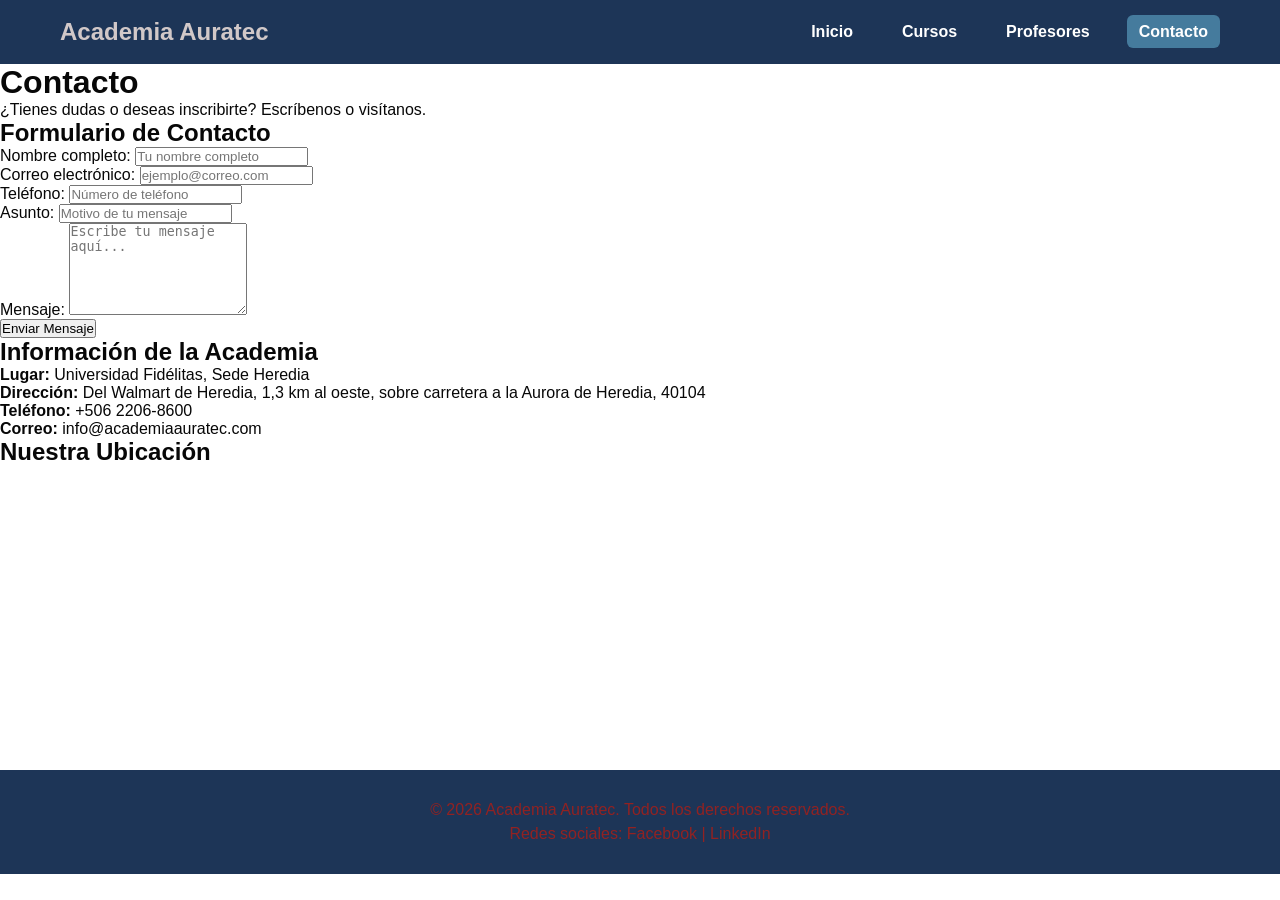
==== contacto.html @ a44619f1 "contactoCode Codio de contacto  se incorporo los espacios para que el usuario ingrese sus datos y e" ====
<!DOCTYPE html>
<html lang="es">
<head>
    <meta charset="UTF-8">
    <meta name="viewport" content="width=device-width, initial-scale=1.0">
    <title>Contacto | Academia Auratec</title>
    <link rel="stylesheet" href="css/style.css">
    <link rel="stylesheet" href="css/contacto.css">
</head>
<body>

    <header>
        <nav class="navbar">
            <div class="logo">
                <h1>Academia Auratec</h1>
            </div>
            <ul class="nav-links">
                <li><a href="index.html">Inicio</a></li>
                <li><a href="cursos.html">Cursos</a></li>
                <li><a href="profesores.html">Profesores</a></li>
                <li><a href="contacto.html" class="activo">Contacto</a></li>
            </ul>
        </nav>
    </header>

    <main>
        <header class="header-contacto">
            <h1>Contacto</h1>
            <p>¿Tienes dudas o deseas inscribirte? Escríbenos o visítanos.</p>
        </header>

        <div class="contenedor-contacto">

            <section class="seccion-formulario">
                <h2>Formulario de Contacto</h2>
                <form action="#" method="POST" class="formulario-contacto">

                    <div class="grupo-campo">
                        <label for="nombre">Nombre completo:</label>
                        <input type="text" id="nombre" name="nombre" placeholder="Tu nombre completo" required>
                    </div>

                    <div class="grupo-campo">
                        <label for="correo">Correo electrónico:</label>
                        <input type="email" id="correo" name="correo" placeholder="ejemplo@correo.com" required>
                    </div>

                    <div class="grupo-campo">
                        <label for="telefono">Teléfono:</label>
                        <input type="text" id="telefono" name="telefono" placeholder="Número de teléfono">
                    </div>

                    <div class="grupo-campo">
                        <label for="asunto">Asunto:</label>
                        <input type="text" id="asunto" name="asunto" placeholder="Motivo de tu mensaje">
                    </div>

                    <div class="grupo-campo">
                        <label for="mensaje">Mensaje:</label>
                        <textarea id="mensaje" name="mensaje" rows="6" placeholder="Escribe tu mensaje aquí..." required></textarea>
                    </div>

                    <button type="submit" class="btn-enviar">Enviar Mensaje</button>
                </form>
            </section>

            <aside class="seccion-info">
                <div class="tarjeta-info">
                    <h2>Información de la Academia</h2>
                    <p><strong>Lugar:</strong> Universidad Fidélitas, Sede Heredia</p>
                    <p><strong>Dirección:</strong> Del Walmart de Heredia, 1,3 km al oeste, sobre carretera a la Aurora de Heredia, 40104</p>
                    <p><strong>Teléfono:</strong> +506 2206-8600</p>
                    <p><strong>Correo:</strong> info@academiaauratec.com</p>
                </div>

                <div class="tarjeta-mapa">
                    <h2>Nuestra Ubicación</h2>
                    <iframe
                        src="https://www.google.com/maps/embed?pb=!1m18!1m12!1m3!1d3929.0!2d-84.1456064!3d9.9916052!2m3!1f0!2f0!3f0!3m2!1i1024!2i768!4f13.1!3m3!1m2!1s0x8fa0faf89f62fc53%3A0x920a942930d65331!2sUniversidad%20Fid%C3%A9litas%20%E2%80%A2%20Heredia!5e0!3m2!1ses!2scr!4v1717284890000!5m2!1ses!2scr"
                        width="100%"
                        height="300"
                        style="border:0;"
                        allowfullscreen=""
                        loading="lazy"
                        referrerpolicy="no-referrer-when-downgrade">
                    </iframe>
                </div>
            </aside>

        </div>
    </main>

    <footer>
        <div class="footer-contenido">
            <p>&copy; 2026 Academia Auratec. Todos los derechos reservados.</p>
            <p>Redes sociales: Facebook | LinkedIn</p>
        </div>
    </footer>

</body>
</html>
---- css/style.css ----
/* 
Paleta de colores de Academia NovaTech:
Azul oscuro: #1d3557
Azul medio: #457b9d
Azul claro: #eef4ff
Blanco: #ffffff
Gris claro: #f8f9fa
Texto oscuro: #333333
*/

* {
    margin: 0;
    padding: 0;
    box-sizing: border-box;
}

body {
    font-family: Arial, Helvetica, sans-serif;
    background-color: #ffffff;
    color: #070707;
}

.navbar {
    background-color: #1d3557;
    display: flex;
    justify-content: space-between;
    align-items: center;
    padding: 18px 60px;
}

.logo h1 {
    color: #d1c8c8;
    font-size: 1.5rem;
}

.nav-links {
    list-style: none;
    display: flex;
    gap: 25px;
}

.nav-links a {
    color: #ffffff;
    text-decoration: none;
    font-weight: bold;
    padding: 8px 12px;
    border-radius: 6px;
    transition: background-color 0.3s ease;
}

.nav-links a:hover,
.nav-links a.activo {
    background-color: #457b9d;
}

footer {
    background-color: #1d3557;
    color: #912222;
    text-align: center;
    padding: 25px 20px;
}

.footer-contenido p {
    margin: 6px 0;
}


@media (max-width: 700px) {
    .navbar {
        flex-direction: column;
        gap: 15px;
        padding: 20px;
    }

    .nav-links {
        flex-direction: column;
        align-items: center;
        gap: 12px;
    }

    .logo h1 {
        text-align: center;
    }
}
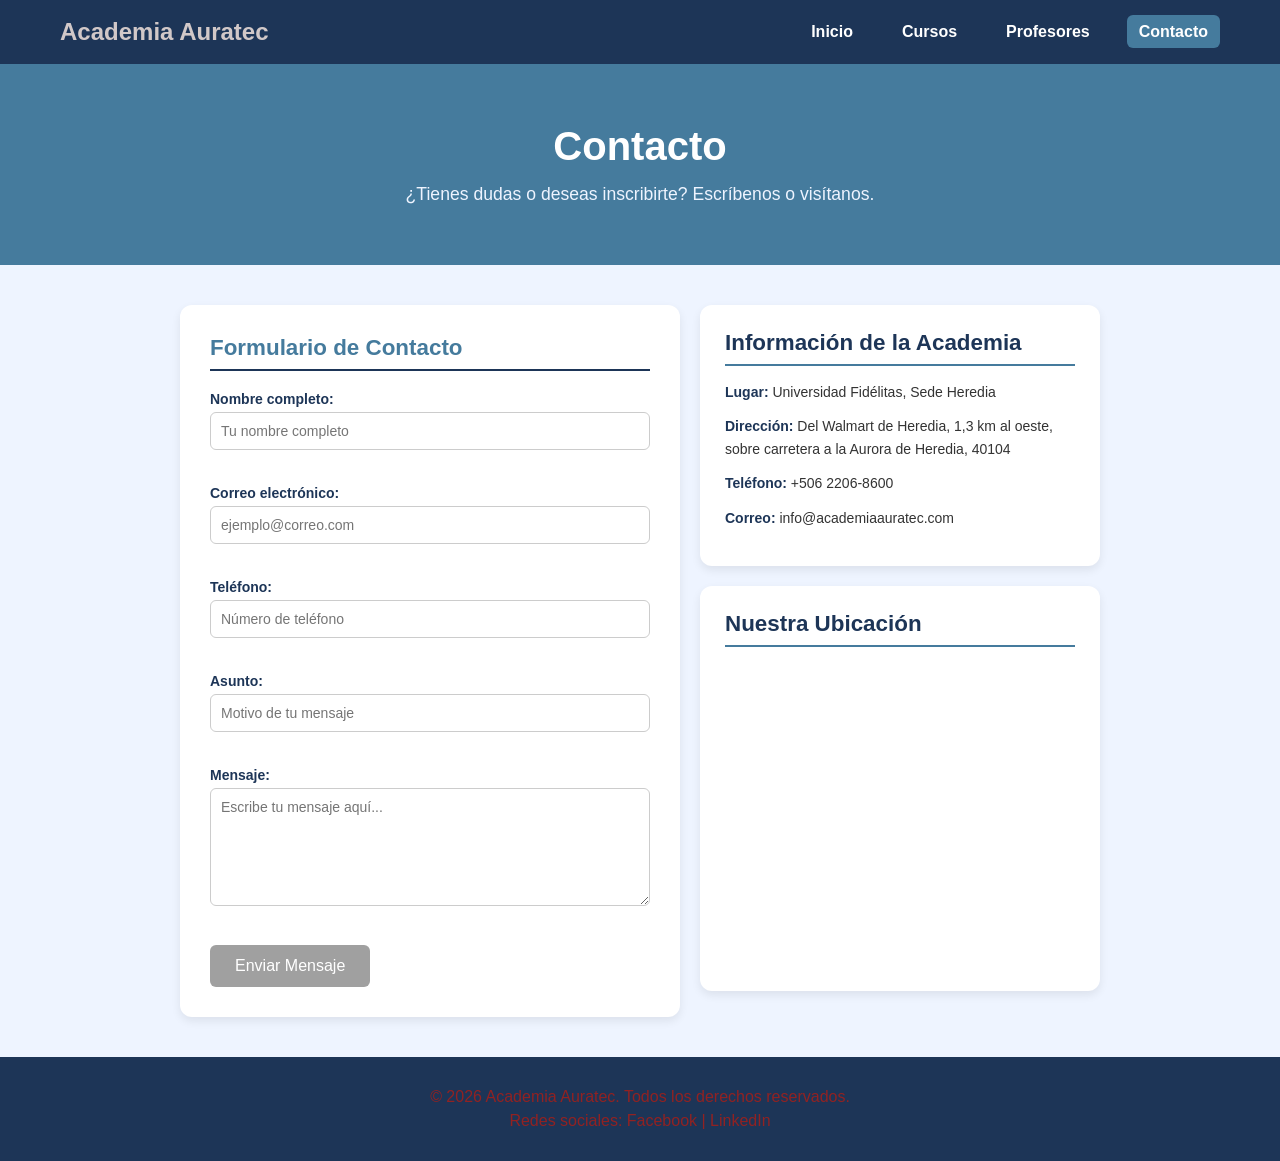
==== commit 1ed43a4c: "validación con contacto.js se agregan id´s para poder ser validados por contacto.js se eliminan atr" ====
--- a/contacto.html
+++ b/contacto.html
@@ -33,34 +33,40 @@
 
             <section class="seccion-formulario">
                 <h2>Formulario de Contacto</h2>
-                <form action="#" method="POST" class="formulario-contacto">
+                <p id="mensajeExito" class="mensaje-exito"></p>
+                <form id="formularioContacto" action="#" method="POST" class="formulario-contacto">
 
                     <div class="grupo-campo">
                         <label for="nombre">Nombre completo:</label>
-                        <input type="text" id="nombre" name="nombre" placeholder="Tu nombre completo" required>
+                        <input type="text" id="nombre" name="nombre" placeholder="Tu nombre completo">
+                        <span id="error-nombre" class="mensaje-error"></span>
                     </div>
 
                     <div class="grupo-campo">
                         <label for="correo">Correo electrónico:</label>
-                        <input type="email" id="correo" name="correo" placeholder="ejemplo@correo.com" required>
+                        <input type="email" id="correo" name="correo" placeholder="ejemplo@correo.com">
+                        <span id="error-correo" class="mensaje-error"></span>
                     </div>
 
                     <div class="grupo-campo">
                         <label for="telefono">Teléfono:</label>
                         <input type="text" id="telefono" name="telefono" placeholder="Número de teléfono">
+                        <span id="error-telefono" class="mensaje-error"></span>
                     </div>
 
                     <div class="grupo-campo">
                         <label for="asunto">Asunto:</label>
                         <input type="text" id="asunto" name="asunto" placeholder="Motivo de tu mensaje">
+                        <span id="error-asunto" class="mensaje-error"></span>
                     </div>
 
                     <div class="grupo-campo">
                         <label for="mensaje">Mensaje:</label>
-                        <textarea id="mensaje" name="mensaje" rows="6" placeholder="Escribe tu mensaje aquí..." required></textarea>
+                        <textarea id="mensaje" name="mensaje" rows="6" placeholder="Escribe tu mensaje aquí..."></textarea>
+                        <span id="error-mensaje" class="mensaje-error"></span>
                     </div>
 
-                    <button type="submit" class="btn-enviar">Enviar Mensaje</button>
+                    <button type="submit" id="btnEnviar" class="btn-enviar" disabled>Enviar Mensaje</button>
                 </form>
             </section>
 
@@ -97,5 +103,6 @@
         </div>
     </footer>
 
+    <script src="js/contacto.js"></script>
 </body>
 </html>
--- a/css/contacto.css
+++ b/css/contacto.css
@@ -0,0 +1,177 @@
+.header-contacto {
+    text-align: center;
+    padding: 60px 20px;
+    background-color: #457b9d;
+    color: #ffffff;
+}
+
+.header-contacto h1 {
+    color: #ffffff;
+    margin-bottom: 15px;
+    font-size: 2.5rem;
+}
+
+.header-contacto p {
+    font-size: 1.1rem;
+    color: #eef4ff;
+}
+
+.contenedor-contacto {
+    display: flex;
+    justify-content: center;
+    flex-wrap: wrap;
+    gap: 20px;
+    padding: 40px 60px;
+    background-color: #eef4ff;
+}
+
+.seccion-formulario {
+    background-color: #ffffff;
+    width: 500px;
+    border-radius: 12px;
+    box-shadow: 0 4px 10px rgba(0, 0, 0, 0.08);
+    padding: 30px;
+}
+
+.seccion-formulario h2 {
+    color: #457b9d;
+    border-bottom: 2px solid #1d3557;
+    margin-bottom: 20px;
+    padding-bottom: 8px;
+    font-size: 1.4rem;
+}
+
+.grupo-campo {
+    margin-bottom: 15px;
+}
+
+.grupo-campo label {
+    display: block;
+    margin-bottom: 5px;
+    color: #1d3557;
+    font-weight: bold;
+    font-size: 14px;
+}
+
+.grupo-campo input,
+.grupo-campo textarea {
+    width: 100%;
+    padding: 10px;
+    border: 1px solid #ccc;
+    border-radius: 6px;
+    box-sizing: border-box;
+    font-family: Arial, sans-serif;
+    font-size: 14px;
+    transition: border-color 0.3s ease;
+}
+
+.grupo-campo input:focus,
+.grupo-campo textarea:focus {
+    border-color: #457b9d;
+    outline: none;
+}
+
+.mensaje-error {
+    display: block;
+    color: #e74c3c;
+    font-size: 12px;
+    margin-top: 4px;
+    min-height: 16px;
+}
+
+.mensaje-exito {
+    display: none;
+    background-color: #d4edda;
+    color: #155724;
+    border: 1px solid #c3e6cb;
+    border-radius: 6px;
+    padding: 12px 16px;
+    margin-bottom: 20px;
+    font-size: 14px;
+}
+
+.btn-enviar {
+    background-color: #457b9d;
+    color: white;
+    border: none;
+    padding: 12px 25px;
+    font-size: 16px;
+    cursor: pointer;
+    border-radius: 6px;
+    transition: background-color 0.3s ease;
+}
+
+.btn-enviar:hover:not(:disabled) {
+    background-color: #1d3557;
+}
+
+.btn-enviar:disabled {
+    background-color: #a0a0a0;
+    cursor: not-allowed;
+}
+
+.seccion-info {
+    width: 400px;
+}
+
+.tarjeta-info,
+.tarjeta-mapa {
+    background-color: #ffffff;
+    border-radius: 12px;
+    box-shadow: 0 4px 10px rgba(0, 0, 0, 0.08);
+    padding: 25px;
+    margin-bottom: 20px;
+}
+
+.tarjeta-info h2,
+.tarjeta-mapa h2 {
+    color: #1d3557;
+    border-bottom: 2px solid #457b9d;
+    margin-bottom: 15px;
+    padding-bottom: 8px;
+    font-size: 1.4rem;
+}
+
+.tarjeta-info p {
+    margin-bottom: 12px;
+    font-size: 14px;
+    line-height: 1.6;
+    color: #333333;
+}
+
+.tarjeta-info strong {
+    color: #1d3557;
+}
+
+@media (max-width: 700px) {
+    .contenedor-contacto {
+        padding: 30px 20px;
+    }
+
+    .seccion-formulario,
+    .seccion-info {
+        width: 100%;
+    }
+}
+
+.mensaje-error {
+    display: block;
+    color: #e74c3c;
+    font-size: 12px;
+    margin-top: 4px;
+}
+
+.mensaje-exito {
+    display: none;
+    background-color: #d4edda;
+    color: #155724;
+    border: 1px solid #c3e6cb;
+    border-radius: 6px;
+    padding: 12px;
+    margin-bottom: 15px;
+}
+
+.btn-enviar:disabled {
+    background-color: #a0a0a0;
+    cursor: not-allowed;
+}
